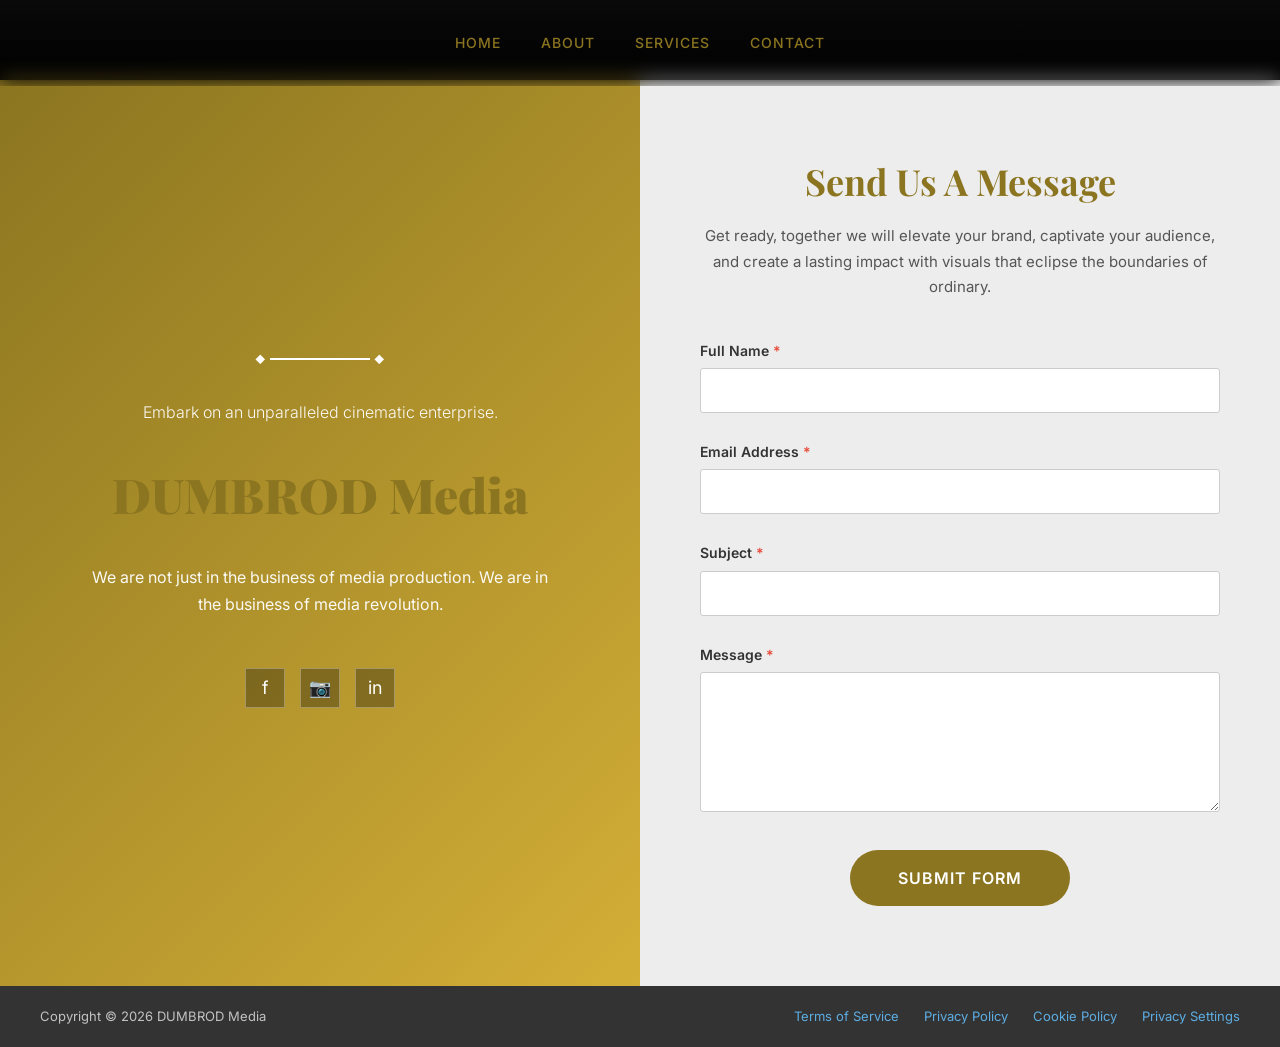
==== contact.html @ 24a49b43 "Add video carousel section" ====
<!DOCTYPE html>
<html lang="en">
<head>
    <meta charset="UTF-8">
    <meta name="viewport" content="width=device-width, initial-scale=1.0">
    <title>Contact Us - DUMBROD Media</title>
    <link rel="stylesheet" href="styles.css">
    <link rel="stylesheet" href="contact-styles.css">
    <link rel="preconnect" href="https://fonts.googleapis.com">
    <link rel="preconnect" href="https://fonts.gstatic.com" crossorigin>
    <link href="https://fonts.googleapis.com/css2?family=Inter:wght@300;400;600;700;900&family=Playfair+Display:wght@700;900&display=swap" rel="stylesheet">
</head>
<body>
    <!-- Navigation -->
    <nav class="navbar">
        <ul class="nav-links">
            <li><a href="index.html">Home</a></li>
            <li><a href="index.html#about">About</a></li>
            <li><a href="index.html#services">Services</a></li>
            <li><a href="contact.html">Contact</a></li>
        </ul>
    </nav>

    <!-- Contact Split Layout -->
    <div class="contact-page-wrapper">
        <div class="contact-columns">
            <!-- Left Column - Branding -->
            <div class="contact-left-column">
                <div class="left-content">
                    <div class="ornamental-divider"></div>
                    
                    <p class="tagline-text">Embark on an unparalleled cinematic enterprise.</p>
                    
                    <h1 class="company-name">DUMBROD Media</h1>
                    
                    <p class="mission-statement">We are not just in the business of media production. We are in the business of media revolution.</p>
                    
                    <div class="social-icons-row">
                        <a href="#" class="social-box">f</a>
                        <a href="https://www.instagram.com/dumbrodmedia/" target="_blank" class="social-box">📷</a>
                        <a href="#" class="social-box">in</a>
                    </div>
                </div>
            </div>
            
            <!-- Right Column - Form -->
            <div class="contact-right-column">
                <div class="right-content">
                    <h2 class="form-heading">Send Us A Message</h2>
                    
                    <p class="form-description">Get ready, together we will elevate your brand, captivate your audience, and create a lasting impact with visuals that eclipse the boundaries of ordinary.</p>
                    
                    <form class="contact-form-main" id="contactForm" action="https://formspree.io/f/xwvngebv" method="POST">
                        <div class="field-wrapper">
                            <label for="fullname">Full Name <span class="asterisk">*</span></label>
                            <input type="text" id="fullname" name="name" required>
                        </div>
                        
                        <div class="field-wrapper">
                            <label for="email">Email Address <span class="asterisk">*</span></label>
                            <input type="email" id="email" name="email" required>
                        </div>
                        
                        <div class="field-wrapper">
                            <label for="subject">Subject <span class="asterisk">*</span></label>
                            <input type="text" id="subject" name="subject" required>
                        </div>
                        
                        <div class="field-wrapper">
                            <label for="message">Message <span class="asterisk">*</span></label>
                            <textarea id="message" name="message" rows="6" required></textarea>
                        </div>
                        
                        <button type="submit" class="submit-btn" style="background: #8b7520; color: #ffffff;">SUBMIT FORM</button>
                        <div class="form-status" id="formStatus"></div>
                    </form>
                </div>
            </div>
        </div>
        
        <!-- Footer -->
        <footer class="page-footer">
            <div class="footer-content">
                <p class="copyright-text">Copyright © 2026 DUMBROD Media</p>
                <div class="footer-nav">
                    <a href="#">Terms of Service</a>
                    <a href="#">Privacy Policy</a>
                    <a href="#">Cookie Policy</a>
                    <a href="#">Privacy Settings</a>
                </div>
            </div>
        </footer>
    </div>

    <script>
        const form = document.getElementById('contactForm');
        const formStatus = document.getElementById('formStatus');

        form.addEventListener('submit', async (e) => {
            e.preventDefault();
            
            const submitBtn = form.querySelector('.submit-btn');
            submitBtn.disabled = true;
            submitBtn.textContent = 'SENDING...';
            
            const formData = new FormData(form);
            
            try {
                const response = await fetch(form.action, {
                    method: 'POST',
                    body: formData,
                    headers: {
                        'Accept': 'application/json'
                    }
                });
                
                if (response.ok) {
                    formStatus.textContent = 'Message sent successfully! We\'ll be in touch soon.';
                    formStatus.className = 'form-status success';
                    form.reset();
                } else {
                    throw new Error('Form submission failed');
                }
            } catch (error) {
                formStatus.textContent = 'Oops! Please email us directly at theleavesinthetrees@gmail.com';
                formStatus.className = 'form-status error';
            } finally {
                submitBtn.disabled = false;
                submitBtn.textContent = 'SUBMIT FORM';
            }
        });

        const navbar = document.querySelector('.navbar');
        window.addEventListener('scroll', () => {
            if (window.scrollY > 50) {
                navbar.style.background = 'rgba(10, 10, 10, 0.95)';
            } else {
                navbar.style.background = 'linear-gradient(180deg, rgba(10,10,10,0.9) 0%, rgba(10,10,10,0) 100%)';
            }
        });
    </script>
</body>
</html>
---- styles.css ----
/* Reset and Base Styles */
* {
    margin: 0;
    padding: 0;
    box-sizing: border-box;
}

:root {
    --primary-color: #000000;
    --accent-color: #8b7520; /* Deep 24k gold - unified across site */
    --accent-darker: #8b7520; /* Deep 24k gold for buttons */
    --accent-hover: #d4af37; /* Lighter gold for hover states */
    --text-color: #ffffff; /* White */
    --text-secondary: #ffffff; /* White for subtitles */
    --bg-dark: #000000;
    --bg-darker: #000000;
    --spacing-xl: 120px;
    --spacing-lg: 80px;
    --spacing-md: 40px;
}

html {
    scroll-behavior: smooth;
}

body {
    font-family: 'Inter', -apple-system, BlinkMacSystemFont, 'Segoe UI', sans-serif;
    background: var(--bg-dark);
    color: var(--text-color);
    line-height: 1.6;
    overflow-x: hidden;
}

.container {
    max-width: 1200px;
    margin: 0 auto;
    padding: 0 40px;
}

/* Navigation */
.navbar {
    position: fixed;
    top: 0;
    left: 0;
    right: 0;
    display: flex;
    justify-content: center;
    align-items: center;
    padding: 30px 60px;
    z-index: 1000;
    background: linear-gradient(180deg, rgba(10,10,10,0.9) 0%, rgba(10,10,10,0) 100%);
    backdrop-filter: blur(10px);
}

.logo {
    font-size: 24px;
    font-weight: 900;
    letter-spacing: 2px;
    color: var(--text-color);
    display: flex;
    align-items: center;
}

.logo-video {
    height: 60px;
    width: auto;
    display: block;
    object-fit: contain;
    max-width: 150px;
}

/* Fallback if video doesn't load */
.logo:has(.logo-video:not([src])) {
    font-size: 24px;
}

.nav-links {
    display: flex;
    gap: 40px;
    list-style: none;
}

.nav-links a {
    color: var(--accent-color); /* Gold */
    text-decoration: none;
    font-weight: 500;
    font-size: 14px;
    letter-spacing: 1px;
    text-transform: uppercase;
    transition: color 0.3s ease;
}

.nav-links a:hover {
    color: #ffffff; /* White on hover */
}

/* Hero Section */
.hero {
    height: 100vh;
    display: flex;
    flex-direction: column;
    justify-content: center;
    align-items: center;
    position: relative;
    background: #000000;
    overflow: hidden;
}

.hero::before {
    content: '';
    position: absolute;
    width: 500px;
    height: 500px;
    background: radial-gradient(circle, rgba(255,107,53,0.15) 0%, transparent 70%);
    border-radius: 50%;
    top: -200px;
    right: -200px;
    animation: pulse 8s ease-in-out infinite;
}

@keyframes pulse {
    0%, 100% { transform: scale(1); opacity: 0.5; }
    50% { transform: scale(1.2); opacity: 0.8; }
}

.hero-content {
    text-align: center;
    z-index: 2;
    animation: fadeInUp 1s ease-out;
}

.hero-logo {
    margin-bottom: 40px;
    display: flex;
    justify-content: center;
    align-items: center;
}

.hero-logo {
    margin-bottom: 40px;
    display: flex;
    justify-content: center;
    align-items: center;
}

.hero-logo-video {
    max-width: 800px;
    width: 100%;
    height: auto;
    display: block;
}

@media (max-width: 768px) {
    .hero-logo-video {
        max-width: 560px;
    }
}

@keyframes fadeInUp {
    from {
        opacity: 0;
        transform: translateY(30px);
    }
    to {
        opacity: 1;
        transform: translateY(0);
    }
}

.hero-title {
    font-size: clamp(48px, 8vw, 96px);
    font-weight: 900;
    line-height: 1.1;
    margin-bottom: 20px;
    display: flex;
    flex-direction: column;
    gap: 10px;
}

.hero-title .line {
    display: block;
}

.hero-title .highlight {
    background: linear-gradient(90deg, var(--accent-color), #ff8c5a);
    -webkit-background-clip: text;
    -webkit-text-fill-color: transparent;
    background-clip: text;
}

.hero-subtitle {
    font-size: clamp(16px, 2vw, 20px);
    color: var(--text-secondary);
    margin-bottom: 40px;
    font-weight: 300;
    letter-spacing: 2px;
}

.cta-button {
    display: inline-block;
    padding: 18px 48px;
    background: var(--accent-darker);
    color: var(--text-color);
    text-decoration: none;
    font-weight: 600;
    font-size: 16px;
    letter-spacing: 1px;
    border-radius: 50px;
    transition: all 0.3s ease;
    text-transform: uppercase;
}

.cta-button:hover {
    background: var(--accent-hover); /* Lighter gold on hover */
    transform: translateY(-2px);
    box-shadow: 0 10px 30px rgba(212,175,55,0.3);
}

.scroll-indicator {
    position: absolute;
    bottom: 40px;
    display: flex;
    flex-direction: column;
    align-items: center;
    gap: 10px;
    color: var(--text-secondary);
    font-size: 12px;
    letter-spacing: 2px;
    text-transform: uppercase;
}

.scroll-line {
    width: 1px;
    height: 40px;
    background: linear-gradient(180deg, var(--text-secondary) 0%, transparent 100%);
    animation: scrollLine 2s ease-in-out infinite;
}

@keyframes scrollLine {
    0%, 100% { transform: translateY(0); opacity: 1; }
    50% { transform: translateY(10px); opacity: 0.3; }
}

/* Sections */
.section {
    padding: var(--spacing-xl) 0;
    position: relative;
}

.section-title {
    font-size: clamp(40px, 6vw, 64px);
    font-weight: 900;
    margin-bottom: 40px;
    line-height: 1.2;
    color: var(--accent-color); /* Gold */
}

.section-subtitle {
    font-size: 20px;
    color: var(--text-secondary);
    margin-bottom: 60px;
    font-weight: 300;
}

/* What We Do Section */
.what-we-do {
    background: var(--bg-darker);
}

.content-text {
    max-width: 800px;
    margin: 0 auto;
}

.content-text p {
    font-size: 18px;
    line-height: 1.8;
    margin-bottom: 24px;
    color: var(--text-secondary);
}

.content-text .lead {
    font-size: 24px;
    font-weight: 600;
    color: var(--text-color);
    line-height: 1.6;
}

/* Beyond The Lens */
.beyond-lens {
    background: var(--bg-dark);
}

.split-content {
    display: grid;
    grid-template-columns: 1fr 1fr;
    gap: 80px;
    align-items: center;
}

.split-image .image-placeholder {
    width: 100%;
    height: 500px;
    background: linear-gradient(135deg, rgba(255,107,53,0.1) 0%, rgba(255,107,53,0.05) 100%);
    border-radius: 20px;
    position: relative;
    overflow: hidden;
}

.split-image .image-placeholder::after {
    content: '🎬';
    position: absolute;
    top: 50%;
    left: 50%;
    transform: translate(-50%, -50%);
    font-size: 80px;
    opacity: 0.3;
}

.beyond-image {
    width: 100%;
    height: 500px;
    object-fit: cover;
    border-radius: 20px;
    display: block;
}

.split-text p {
    font-size: 18px;
    line-height: 1.8;
    margin-bottom: 20px;
    color: var(--text-secondary);
}

.split-text .emphasis {
    color: var(--text-color);
    font-weight: 600;
    font-size: 20px;
}

/* Services Section */
.services {
    background: var(--bg-darker);
}

.services-grid {
    display: grid;
    grid-template-columns: repeat(auto-fit, minmax(280px, 1fr));
    gap: 30px;
    margin-top: 60px;
}

.service-card {
    background: rgba(255,255,255,0.03);
    padding: 40px;
    border-radius: 20px;
    border: 1px solid rgba(255,255,255,0.1);
    transition: all 0.3s ease;
    cursor: default;
}

.service-card-link {
    text-decoration: none;
    display: block;
    cursor: pointer;
}

.service-card:hover {
    background: rgba(255,107,53,0.05);
    border-color: rgba(255,107,53,0.3);
    transform: translateY(-5px);
}

.service-card-link:hover {
    background: rgba(212,175,55,0.08);
    border-color: var(--accent-color);
}

.service-icon {
    font-size: 48px;
    margin-bottom: 20px;
}

.service-card h3 {
    font-size: 24px;
    font-weight: 700;
    margin-bottom: 15px;
    color: var(--text-color);
}

.service-card p {
    font-size: 16px;
    line-height: 1.6;
    color: var(--text-secondary);
}

/* About Section */
.about {
    background: var(--bg-dark);
    text-align: center;
}

.about-content {
    max-width: 800px;
    margin: 0 auto;
}

.about-tagline {
    font-size: 20px;
    color: var(--text-secondary);
    margin-bottom: 60px;
}

.emphasis.large {
    font-size: 32px;
    line-height: 1.4;
    margin-bottom: 20px;
    font-weight: 300;
}

.highlight-text {
    color: var(--accent-color);
    font-weight: 700;
}

/* Contact Section */
.contact {
    background: var(--bg-darker);
    text-align: center;
}

.contact-subtitle {
    font-size: 24px;
    color: var(--text-secondary);
    margin-bottom: 60px;
}

.contact-info {
    display: flex;
    flex-direction: column;
    align-items: center;
    gap: 30px;
}

.contact-button {
    display: inline-block;
    padding: 20px 60px;
    background: var(--accent-darker);
    color: var(--text-color);
    text-decoration: none;
    font-weight: 600;
    font-size: 18px;
    letter-spacing: 1px;
    border-radius: 50px;
    transition: all 0.3s ease;
}

.contact-button:hover {
    background: var(--accent-hover);
    transform: translateY(-2px);
    box-shadow: 0 15px 40px rgba(212,175,55,0.4);
}

.location {
    font-size: 16px;
    color: var(--text-secondary);
    letter-spacing: 2px;
    text-transform: uppercase;
}

/* Footer */
.footer {
    background: var(--bg-darker);
    padding: 40px 0;
    text-align: center;
    border-top: 1px solid rgba(255,255,255,0.05);
}

.footer p {
    color: var(--text-secondary);
    font-size: 14px;
}

/* Animations */
.fade-in {
    opacity: 0;
    transform: translateY(30px);
    transition: opacity 0.8s ease, transform 0.8s ease;
}

.fade-in.visible {
    opacity: 1;
    transform: translateY(0);
}

/* Responsive Design */
@media (max-width: 768px) {
    :root {
        --spacing-xl: 80px;
        --spacing-lg: 60px;
    }
    
    .navbar {
        padding: 20px 30px;
    }
    
    .container {
        padding: 0 20px;
    }
    
    .nav-links {
        gap: 20px;
    }
    
    .split-content {
        grid-template-columns: 1fr;
        gap: 40px;
    }
    
    .services-grid {
        grid-template-columns: 1fr;
    }
    
    .hero-title {
        font-size: 48px;
    }
}

/* Contact Form Modal */
.modal {
    display: none;
    position: fixed;
    z-index: 2000;
    left: 0;
    top: 0;
    width: 100%;
    height: 100%;
    background: rgba(0, 0, 0, 0.9);
    backdrop-filter: blur(10px);
    animation: fadeIn 0.3s ease;
}

.modal.active {
    display: flex;
    justify-content: center;
    align-items: center;
}

.modal-content {
    background: #1a1a1a;
    border: 2px solid var(--accent-darker);
    border-radius: 10px;
    padding: 50px;
    max-width: 600px;
    width: 90%;
    position: relative;
    animation: slideUp 0.4s ease;
}

@keyframes slideUp {
    from {
        opacity: 0;
        transform: translateY(50px);
    }
    to {
        opacity: 1;
        transform: translateY(0);
    }
}

.modal-close {
    position: absolute;
    top: 20px;
    right: 25px;
    font-size: 32px;
    color: var(--text-secondary);
    cursor: pointer;
    transition: color 0.3s ease;
}

.modal-close:hover {
    color: var(--accent-color);
}

.modal h2 {
    font-size: 36px;
    font-weight: 900;
    color: var(--accent-darker);
    margin-bottom: 20px;
    text-align: center;
}

.modal-intro {
    font-size: 16px;
    line-height: 1.6;
    color: var(--text-secondary);
    text-align: center;
    margin-bottom: 30px;
    padding: 0 20px;
}

.contact-form {
    display: flex;
    flex-direction: column;
    gap: 20px;
}

.form-group {
    display: flex;
    flex-direction: column;
    gap: 8px;
}

.form-group label {
    font-size: 14px;
    color: var(--accent-color);
    font-weight: 600;
    letter-spacing: 1px;
    text-transform: uppercase;
}

.form-group input,
.form-group textarea {
    padding: 15px 20px;
    background: #000000;
    border: 2px solid #333;
    border-radius: 5px;
    color: var(--text-color);
    font-family: 'Inter', sans-serif;
    font-size: 16px;
    transition: border-color 0.3s ease;
}

.form-group input:focus,
.form-group textarea:focus {
    outline: none;
    border-color: var(--accent-darker);
}

.form-group textarea {
    min-height: 150px;
    resize: vertical;
}

.form-submit {
    padding: 18px 48px;
    background: var(--accent-darker);
    color: var(--text-color);
    border: none;
    font-weight: 600;
    font-size: 16px;
    letter-spacing: 1px;
    border-radius: 50px;
    cursor: pointer;
    transition: all 0.3s ease;
    text-transform: uppercase;
    margin-top: 10px;
}

.form-submit:hover {
    background: var(--accent-color);
    transform: translateY(-2px);
    box-shadow: 0 10px 30px rgba(139, 117, 32, 0.4);
}

.form-submit:disabled {
    opacity: 0.5;
    cursor: not-allowed;
}

.form-status {
    text-align: center;
    padding: 15px;
    border-radius: 5px;
    margin-top: 15px;
    display: none;
}

.form-status.success {
    display: block;
    background: rgba(76, 175, 80, 0.2);
    color: #4caf50;
    border: 1px solid #4caf50;
}

.form-status.error {
    display: block;
    background: rgba(244, 67, 54, 0.2);
    color: #f44336;
    border: 1px solid #f44336;
}

@media (max-width: 768px) {
    .modal-content {
        padding: 30px 20px;
    }
    
    .modal h2 {
        font-size: 28px;
    }
}


/* ========================================
   CONTACT PAGE - SPLIT LAYOUT
   ======================================== */

.contact-split-full {
    display: grid;
    grid-template-columns: 1fr 1fr;
    min-height: 100vh;
    padding-top: 80px;
}

/* Left Side - Black with Gold accents */
.contact-left {
    background: var(--bg-dark);
    display: flex;
    align-items: center;
    justify-content: center;
    padding: 80px 60px;
    position: relative;
}

.contact-left-content {
    max-width: 500px;
    color: var(--text-color);
    text-align: center;
}

/* Arrow Divider */
.arrow-divider {
    margin-bottom: 60px;
    display: flex;
    align-items: center;
    justify-content: center;
    position: relative;
    height: 2px;
}

.arrow-line {
    width: 120px;
    height: 2px;
    background: var(--accent-color);
    position: relative;
}

.arrow-line::before,
.arrow-line::after {
    content: '';
    position: absolute;
    width: 0;
    height: 0;
    top: 50%;
}

.arrow-line::before {
    left: -8px;
    border-top: 6px solid transparent;
    border-bottom: 6px solid transparent;
    border-right: 8px solid var(--accent-color);
    transform: translateY(-50%);
}

.arrow-line::after {
    right: -8px;
    border-top: 6px solid transparent;
    border-bottom: 6px solid transparent;
    border-left: 8px solid var(--accent-color);
    transform: translateY(-50%);
}

/* Text Styles */
.embark-text {
    font-size: 18px;
    line-height: 1.6;
    color: rgba(255, 255, 255, 0.8);
    margin-bottom: 40px;
    font-weight: 300;
}

.brand-title {
    font-size: 52px;
    font-weight: 900;
    color: var(--text-color);
    margin-bottom: 40px;
    letter-spacing: 2px;
}

.revolution-text {
    font-size: 16px;
    line-height: 1.8;
    color: rgba(255, 255, 255, 0.9);
    margin-bottom: 50px;
    font-weight: 400;
}

/* Social Icons */
.social-icons {
    display: flex;
    gap: 20px;
    justify-content: center;
}

.social-icon {
    width: 45px;
    height: 45px;
    background: rgba(255, 255, 255, 0.1);
    color: var(--text-color);
    display: flex;
    align-items: center;
    justify-content: center;
    border-radius: 5px;
    text-decoration: none;
    font-size: 20px;
    transition: all 0.3s ease;
    border: 1px solid rgba(255, 255, 255, 0.2);
}

.social-icon:hover {
    background: var(--accent-darker);
    border-color: var(--accent-color);
    transform: translateY(-3px);
}

/* Right Side - Light gray with form */
.contact-right {
    background: #f5f5f5;
    display: flex;
    align-items: center;
    justify-content: center;
    padding: 80px 60px;
}

.contact-right-content {
    max-width: 600px;
    width: 100%;
}

.form-title {
    font-size: 48px;
    font-weight: 700;
    color: #000000;
    margin-bottom: 20px;
}

.form-intro {
    font-size: 16px;
    line-height: 1.7;
    color: #555555;
    margin-bottom: 40px;
}

/* Contact Form */
.main-contact-form {
    display: flex;
    flex-direction: column;
    gap: 25px;
}

.form-field {
    display: flex;
    flex-direction: column;
    gap: 8px;
}

.form-field label {
    font-size: 14px;
    color: #333333;
    font-weight: 600;
}

.required {
    color: #e74c3c;
}

.form-field input,
.form-field textarea {
    padding: 15px 20px;
    background: #ffffff;
    border: 1px solid #dddddd;
    border-radius: 5px;
    color: #333333;
    font-family: 'Inter', sans-serif;
    font-size: 15px;
    transition: all 0.3s ease;
}

.form-field input:focus,
.form-field textarea:focus {
    outline: none;
    border-color: var(--accent-darker);
    box-shadow: 0 0 0 3px rgba(139, 117, 32, 0.1);
}

.form-field textarea {
    resize: vertical;
}

.submit-button {
    padding: 18px 50px;
    background: transparent;
    color: var(--accent-darker);
    border: 2px solid var(--accent-darker);
    font-weight: 600;
    font-size: 14px;
    letter-spacing: 1px;
    border-radius: 5px;
    cursor: pointer;
    transition: all 0.3s ease;
    text-transform: uppercase;
    align-self: flex-start;
}

.submit-button:hover {
    background: var(--accent-darker);
    color: #ffffff;
    transform: translateY(-2px);
    box-shadow: 0 5px 15px rgba(139, 117, 32, 0.3);
}

.submit-button:disabled {
    opacity: 0.5;
    cursor: not-allowed;
}

/* Footer */
.contact-footer {
    background: #2c2c2c;
    padding: 30px 0;
    color: #ffffff;
}

.footer-container {
    max-width: 1200px;
    margin: 0 auto;
    padding: 0 40px;
    display: flex;
    justify-content: space-between;
    align-items: center;
    flex-wrap: wrap;
    gap: 20px;
}

.footer-copyright {
    font-size: 14px;
    color: rgba(255, 255, 255, 0.7);
}

.footer-links {
    display: flex;
    gap: 30px;
    flex-wrap: wrap;
}

.footer-links a {
    font-size: 14px;
    color: rgba(255, 255, 255, 0.7);
    text-decoration: none;
    transition: color 0.3s ease;
}

.footer-links a:hover {
    color: var(--accent-color);
}

/* Responsive */
@media (max-width: 968px) {
    .contact-split-full {
        grid-template-columns: 1fr;
        padding-top: 60px;
    }
    
    .contact-left,
    .contact-right {
        padding: 60px 30px;
    }
    
    .brand-title {
        font-size: 38px;
    }
    
    .form-title {
        font-size: 36px;
    }
    
    .footer-container {
        flex-direction: column;
        text-align: center;
    }
    
    .footer-links {
        justify-content: center;
    }
}

@media (max-width: 480px) {
    .contact-left,
    .contact-right {
        padding: 40px 20px;
    }
    
    .brand-title {
        font-size: 32px;
    }
    
    .form-title {
        font-size: 28px;
    }
    
    .submit-button {
        width: 100%;
    }
}

/* Video Carousel Section */
.work-carousel {
    background: #000;
    padding: 100px 0;
    overflow: hidden;
}

.carousel-wrapper {
    position: relative;
    margin: 60px 0;
    padding: 0 60px;
}

.carousel-container {
    overflow: hidden;
    width: 100%;
}

.carousel-track {
    display: flex;
    transition: transform 0.5s ease-in-out;
    gap: 30px;
}

.carousel-slide {
    min-width: calc(33.333% - 20px);
    flex-shrink: 0;
}

.video-card {
    cursor: pointer;
    transition: transform 0.3s ease;
}

.video-card:hover {
    transform: translateY(-10px);
}

.video-thumbnail {
    position: relative;
    width: 100%;
    padding-bottom: 56.25%; /* 16:9 aspect ratio */
    background: linear-gradient(135deg, #1a1a1a 0%, #0a0a0a 100%);
    border-radius: 12px;
    overflow: hidden;
    margin-bottom: 20px;
}

.video-placeholder {
    position: absolute;
    top: 0;
    left: 0;
    width: 100%;
    height: 100%;
    display: flex;
    align-items: center;
    justify-content: center;
    background: linear-gradient(135deg, #2a2a2a 0%, #1a1a1a 100%);
}

.video-placeholder svg {
    opacity: 0.3;
    transition: opacity 0.3s ease, transform 0.3s ease;
}

.video-card:hover .video-placeholder svg {
    opacity: 0.8;
    transform: scale(1.2);
}

.video-title {
    font-size: 1.5rem;
    font-weight: 700;
    color: #fff;
    margin-bottom: 8px;
}

.video-description {
    font-size: 1rem;
    color: #999;
    font-weight: 400;
}

.carousel-btn {
    position: absolute;
    top: 50%;
    transform: translateY(-50%);
    background: rgba(255, 255, 255, 0.1);
    border: 2px solid rgba(255, 255, 255, 0.2);
    color: #fff;
    width: 50px;
    height: 50px;
    border-radius: 50%;
    display: flex;
    align-items: center;
    justify-content: center;
    cursor: pointer;
    transition: all 0.3s ease;
    z-index: 10;
}

.carousel-btn:hover {
    background: rgba(255, 255, 255, 0.2);
    border-color: rgba(255, 255, 255, 0.4);
    transform: translateY(-50%) scale(1.1);
}

.carousel-btn-prev {
    left: 0;
}

.carousel-btn-next {
    right: 0;
}

.carousel-dots {
    display: flex;
    justify-content: center;
    gap: 10px;
    margin-top: 40px;
}

.carousel-dot {
    width: 12px;
    height: 12px;
    border-radius: 50%;
    background: rgba(255, 255, 255, 0.3);
    cursor: pointer;
    transition: all 0.3s ease;
}

.carousel-dot.active {
    background: #fff;
    transform: scale(1.2);
}

/* Responsive */
@media (max-width: 1024px) {
    .carousel-slide {
        min-width: calc(50% - 15px);
    }
}

@media (max-width: 768px) {
    .carousel-slide {
        min-width: 100%;
    }
    
    .carousel-wrapper {
        padding: 0 50px;
    }
    
    .carousel-btn {
        width: 40px;
        height: 40px;
    }
    
    .video-title {
        font-size: 1.25rem;
    }
}
---- contact-styles.css ----
/* Contact Page Specific Styles */

.contact-page-wrapper {
    padding-top: 80px;
    min-height: 100vh;
    display: flex;
    flex-direction: column;
}

.contact-columns {
    display: grid;
    grid-template-columns: 1fr 1fr;
    flex: 1;
    min-height: calc(100vh - 80px - 60px);
}

/* LEFT COLUMN - Branding with Gold Background */
.contact-left-column {
    background: linear-gradient(135deg, var(--accent-color) 0%, var(--accent-hover) 100%);
    display: flex;
    align-items: center;
    justify-content: center;
    padding: 80px 60px;
}

.left-content {
    max-width: 480px;
    text-align: center;
    color: #ffffff;
}

/* Ornamental Divider */
.ornamental-divider {
    width: 100px;
    height: 2px;
    background: #ffffff;
    margin: 0 auto 40px;
    position: relative;
}

.ornamental-divider::before,
.ornamental-divider::after {
    content: '◆';
    position: absolute;
    top: 50%;
    transform: translateY(-50%);
    font-size: 10px;
    color: #ffffff;
}

.ornamental-divider::before {
    left: -15px;
}

.ornamental-divider::after {
    right: -15px;
}

.tagline-text {
    font-size: 16px;
    font-weight: 300;
    line-height: 1.6;
    margin-bottom: 40px;
    color: rgba(255, 255, 255, 0.95);
}

.company-name {
    font-family: 'Playfair Display', Georgia, serif;
    font-size: 48px;
    font-weight: 900;
    line-height: 1.2;
    margin-bottom: 40px;
    color: var(--accent-color);
}

.mission-statement {
    font-size: 16px;
    font-weight: 400;
    line-height: 1.7;
    margin-bottom: 50px;
    color: rgba(255, 255, 255, 0.95);
}

.social-icons-row {
    display: flex;
    gap: 15px;
    justify-content: center;
}

.social-box {
    width: 40px;
    height: 40px;
    background: rgba(0, 0, 0, 0.3);
    color: #ffffff;
    display: flex;
    align-items: center;
    justify-content: center;
    text-decoration: none;
    font-size: 18px;
    transition: all 0.3s ease;
    border: 1px solid rgba(255, 255, 255, 0.3);
}

.social-box:hover {
    background: rgba(0, 0, 0, 0.5);
    transform: translateY(-3px);
}

/* RIGHT COLUMN - Form with Light Gray Background */
.contact-right-column {
    background: #EDEDED;
    display: flex;
    align-items: center;
    justify-content: center;
    padding: 80px 60px;
}

.right-content {
    max-width: 550px;
    width: 100%;
}

.form-heading {
    font-family: 'Playfair Display', Georgia, serif;
    font-size: 36px;
    font-weight: 700;
    color: var(--accent-color);
    text-align: center;
    margin-bottom: 20px;
    line-height: 1.2;
}

.form-description {
    font-size: 15px;
    line-height: 1.7;
    color: #555555;
    text-align: center;
    margin-bottom: 40px;
}

/* FORM FIELDS - Much Larger */
.contact-form-main {
    display: flex;
    flex-direction: column;
    gap: 28px;
}

.field-wrapper {
    display: flex;
    flex-direction: column;
    gap: 6px;
}

.field-wrapper label {
    font-size: 14px;
    font-weight: 600;
    color: #333333;
    text-align: left;
}

.asterisk {
    color: #e74c3c;
}

.field-wrapper input {
    height: 45px;
    width: 100%;
    padding: 0 18px;
    background: #ffffff;
    border: 1px solid #cccccc;
    border-radius: 3px;
    font-family: 'Inter', sans-serif;
    font-size: 15px;
    color: #333333;
    transition: border-color 0.3s ease;
}

.field-wrapper textarea {
    height: 140px;
    width: 100%;
    padding: 14px 18px;
    background: #ffffff;
    border: 1px solid #cccccc;
    border-radius: 3px;
    font-family: 'Inter', sans-serif;
    font-size: 15px;
    color: #333333;
    resize: vertical;
    transition: border-color 0.3s ease;
}

.field-wrapper input:focus,
.field-wrapper textarea:focus {
    outline: none;
    border-color: var(--accent-darker);
}

/* Submit Button - Exact Match to Homepage "Start Your Story" Button */
.submit-btn {
    align-self: center;
    display: inline-block;
    padding: 18px 48px;
    background: #8b7520 !important; /* Deep 24k gold - force override */
    color: #ffffff !important;
    border: none;
    border-radius: 50px;
    font-family: 'Inter', sans-serif;
    font-size: 16px;
    font-weight: 600;
    letter-spacing: 1px;
    text-transform: uppercase;
    cursor: pointer;
    transition: all 0.3s ease;
    margin-top: 10px;
}

.submit-btn:hover {
    background: var(--accent-hover) !important; /* Lighter gold on hover */
    color: #ffffff !important;
    transform: translateY(-2px);
    box-shadow: 0 10px 30px rgba(212, 175, 55, 0.3);
}

.submit-btn:disabled {
    opacity: 0.5;
    cursor: not-allowed;
}

.form-status {
    text-align: center;
    padding: 12px;
    border-radius: 4px;
    margin-top: 15px;
    font-size: 14px;
    display: none;
}

.form-status.success {
    display: block;
    background: rgba(76, 175, 80, 0.1);
    color: #2e7d32;
    border: 1px solid #4caf50;
}

.form-status.error {
    display: block;
    background: rgba(244, 67, 54, 0.1);
    color: #c62828;
    border: 1px solid #f44336;
}

/* FOOTER */
.page-footer {
    background: #333333;
    padding: 20px 0;
}

.footer-content {
    max-width: 1400px;
    margin: 0 auto;
    padding: 0 40px;
    display: flex;
    justify-content: space-between;
    align-items: center;
}

.copyright-text {
    font-size: 13px;
    color: rgba(255, 255, 255, 0.7);
}

.footer-nav {
    display: flex;
    gap: 25px;
}

.footer-nav a {
    font-size: 13px;
    color: #5dade2;
    text-decoration: none;
    transition: color 0.3s ease;
}

.footer-nav a:hover {
    color: var(--accent-color);
}

/* RESPONSIVE */
@media (max-width: 968px) {
    .contact-columns {
        grid-template-columns: 1fr;
    }
    
    .contact-left-column,
    .contact-right-column {
        padding: 60px 40px;
    }
    
    .company-name {
        font-size: 38px;
    }
    
    .form-heading {
        font-size: 30px;
    }
    
    .footer-content {
        flex-direction: column;
        gap: 15px;
        text-align: center;
    }
    
    .footer-nav {
        flex-wrap: wrap;
        justify-content: center;
    }
}

@media (max-width: 480px) {
    .contact-left-column,
    .contact-right-column {
        padding: 40px 25px;
    }
    
    .company-name {
        font-size: 32px;
    }
    
    .form-heading {
        font-size: 26px;
    }
    
    .right-content {
        max-width: 100%;
    }
}
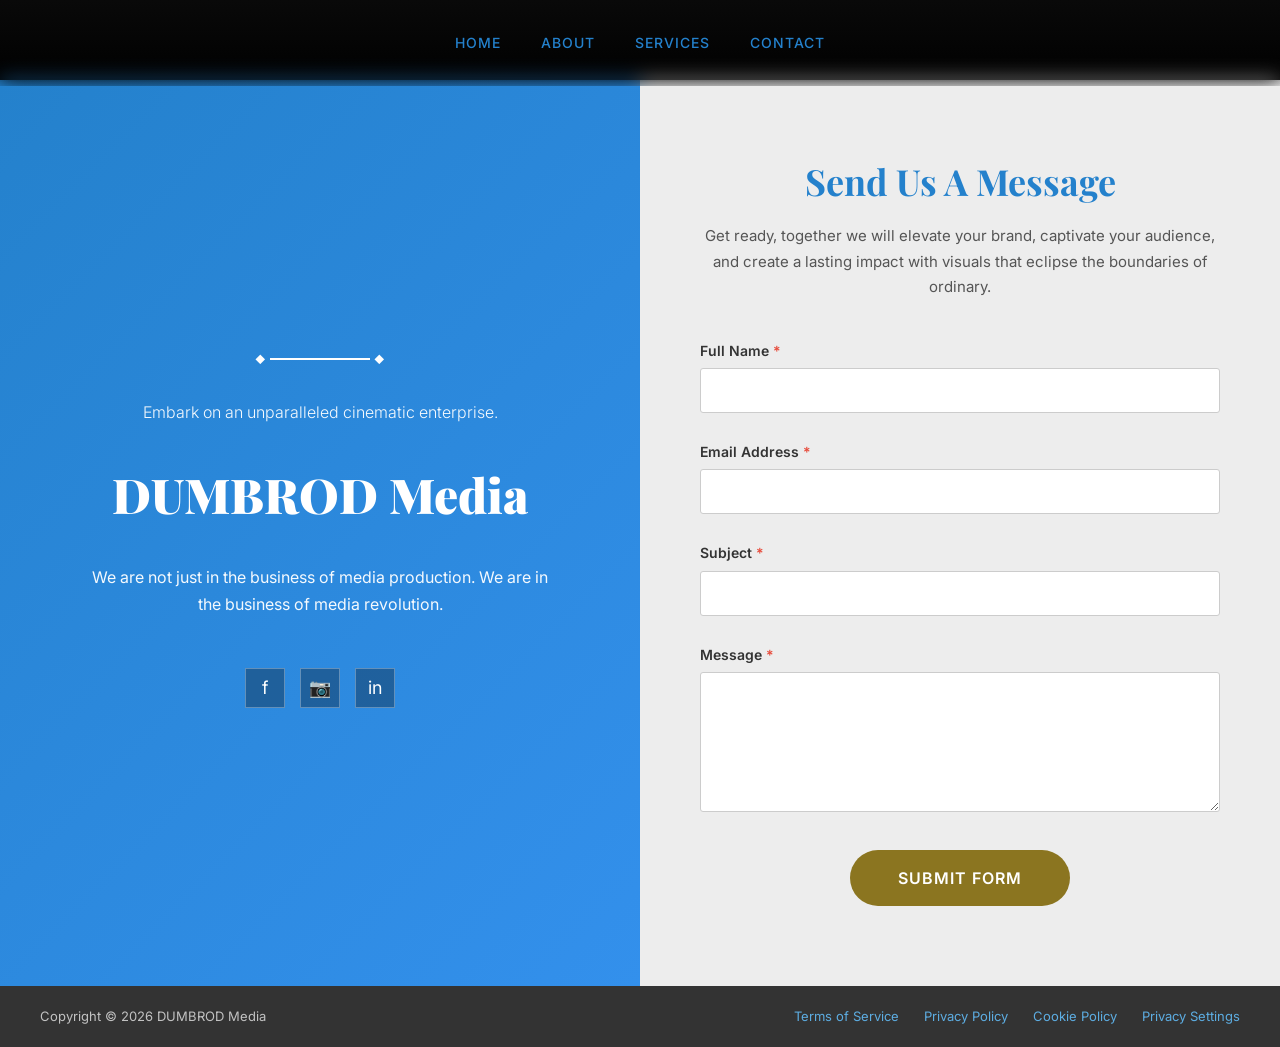
==== commit 6472ef42: "Change submit button to darker blue and DUMBROD Media text to white" ====
--- a/contact.html
+++ b/contact.html
@@ -71,7 +71,7 @@
                             <textarea id="message" name="message" rows="6" required></textarea>
                         </div>
                         
-                        <button type="submit" class="submit-btn" style="background: #8b7520; color: #ffffff;">SUBMIT FORM</button>
+                        <button type="submit" class="submit-btn" style="background: #1565a0; color: #ffffff;">SUBMIT FORM</button>
                         <div class="form-status" id="formStatus"></div>
                     </form>
                 </div>
--- a/styles.css
+++ b/styles.css
@@ -7,9 +7,9 @@
 
 :root {
     --primary-color: #000000;
-    --accent-color: #8b7520; /* Deep 24k gold - unified across site */
-    --accent-darker: #8b7520; /* Deep 24k gold for buttons */
-    --accent-hover: #d4af37; /* Lighter gold for hover states */
+    --accent-color: #2481cc; /* Telegram link blue - unified across site */
+    --accent-darker: #2481cc; /* Telegram link blue for buttons */
+    --accent-hover: #3390ec; /* Lighter blue for hover states */
     --text-color: #ffffff; /* White */
     --text-secondary: #ffffff; /* White for subtitles */
     --bg-dark: #000000;
@@ -265,6 +265,7 @@
 /* What We Do Section */
 .what-we-do {
     background: var(--bg-darker);
+    padding-bottom: 40px; /* Reduce bottom spacing */
 }
 
 .content-text {
@@ -280,10 +281,10 @@
 }
 
 .content-text .lead {
-    font-size: 24px;
-    font-weight: 600;
-    color: var(--text-color);
-    line-height: 1.6;
+    font-size: 18px;
+    font-weight: 400;
+    color: var(--text-secondary);
+    line-height: 1.8;
 }
 
 /* Beyond The Lens */
@@ -341,19 +342,21 @@
 /* Services Section */
 .services {
     background: var(--bg-darker);
+    padding-top: 40px; /* Reduce top spacing */
+    padding-bottom: 60px; /* Reduce bottom spacing */
 }
 
 .services-grid {
     display: grid;
     grid-template-columns: repeat(auto-fit, minmax(280px, 1fr));
-    gap: 30px;
-    margin-top: 60px;
+    gap: 20px;
+    margin-top: 20px;
 }
 
 .service-card {
     background: rgba(255,255,255,0.03);
-    padding: 40px;
-    border-radius: 20px;
+    padding: 24px;
+    border-radius: 16px;
     border: 1px solid rgba(255,255,255,0.1);
     transition: all 0.3s ease;
     cursor: default;
@@ -376,15 +379,12 @@
     border-color: var(--accent-color);
 }
 
-.service-icon {
-    font-size: 48px;
-    margin-bottom: 20px;
-}
+/* Service icons removed for compact layout */
 
 .service-card h3 {
     font-size: 24px;
     font-weight: 700;
-    margin-bottom: 15px;
+    margin-bottom: 10px;
     color: var(--text-color);
 }
 
@@ -398,6 +398,7 @@
 .about {
     background: var(--bg-dark);
     text-align: center;
+    padding: 60px 0; /* Increased padding for content */
 }
 
 .about-content {
@@ -408,7 +409,7 @@
 .about-tagline {
     font-size: 20px;
     color: var(--text-secondary);
-    margin-bottom: 60px;
+    margin-bottom: 0;
 }
 
 .emphasis.large {
@@ -427,6 +428,7 @@
 .contact {
     background: var(--bg-darker);
     text-align: center;
+    padding-top: 60px; /* Reduce top spacing */
 }
 
 .contact-subtitle {
@@ -1016,7 +1018,7 @@
 /* Video Carousel Section */
 .work-carousel {
     background: #000;
-    padding: 100px 0;
+    padding: 40px 0 100px 0; /* Reduce top padding, keep bottom */
     overflow: hidden;
 }
 
@@ -1049,6 +1051,12 @@
 
 .video-card:hover {
     transform: translateY(-10px);
+}
+
+.video-card-link {
+    text-decoration: none;
+    color: inherit;
+    display: block;
 }
 
 .video-thumbnail {
@@ -1081,6 +1089,29 @@
 .video-card:hover .video-placeholder svg {
     opacity: 0.8;
     transform: scale(1.2);
+}
+
+.thumbnail-image {
+    position: absolute;
+    top: 0;
+    left: 0;
+    width: 100%;
+    height: 100%;
+    object-fit: cover;
+}
+
+.play-button-overlay {
+    position: absolute;
+    top: 50%;
+    left: 50%;
+    transform: translate(-50%, -50%);
+    transition: opacity 0.3s ease, transform 0.3s ease;
+    opacity: 0.7;
+}
+
+.video-card:hover .play-button-overlay {
+    opacity: 1;
+    transform: translate(-50%, -50%) scale(1.15);
 }
 
 .video-title {
@@ -1174,3 +1205,56 @@
         font-size: 1.25rem;
     }
 }
+
+/* Placeholder Video Cards */
+.placeholder-card {
+    cursor: default;
+}
+
+.placeholder-thumbnail {
+    position: relative;
+    width: 100%;
+    padding-bottom: 56.25%;
+    background: linear-gradient(135deg, #1a1a1a 0%, #2d2d2d 100%);
+    border-radius: 8px;
+    overflow: hidden;
+    display: flex;
+    align-items: center;
+    justify-content: center;
+}
+
+.placeholder-content {
+    position: absolute;
+    top: 50%;
+    left: 50%;
+    transform: translate(-50%, -50%);
+    text-align: center;
+    color: rgba(255, 255, 255, 0.4);
+}
+
+.placeholder-content p {
+    margin-top: 12px;
+    font-size: 1.2rem;
+    font-weight: 600;
+    color: rgba(255, 255, 255, 0.5);
+}
+
+.placeholder-card .video-title,
+.placeholder-card .video-description {
+    color: rgba(255, 255, 255, 0.5);
+}
+
+/* About Section Image */
+.about-image {
+    width: 100%;
+    height: 300px;
+    object-fit: cover;
+    object-position: top; /* Crop from bottom, keep top (face/hat) */
+    border-radius: 20px;
+    display: block;
+}
+
+/* About Section Text Alignment */
+.about .split-text {
+    text-align: left;
+}
--- a/contact-styles.css
+++ b/contact-styles.css
@@ -70,7 +70,7 @@
     font-weight: 900;
     line-height: 1.2;
     margin-bottom: 40px;
-    color: var(--accent-color);
+    color: #ffffff; /* White */
 }
 
 .mission-statement {
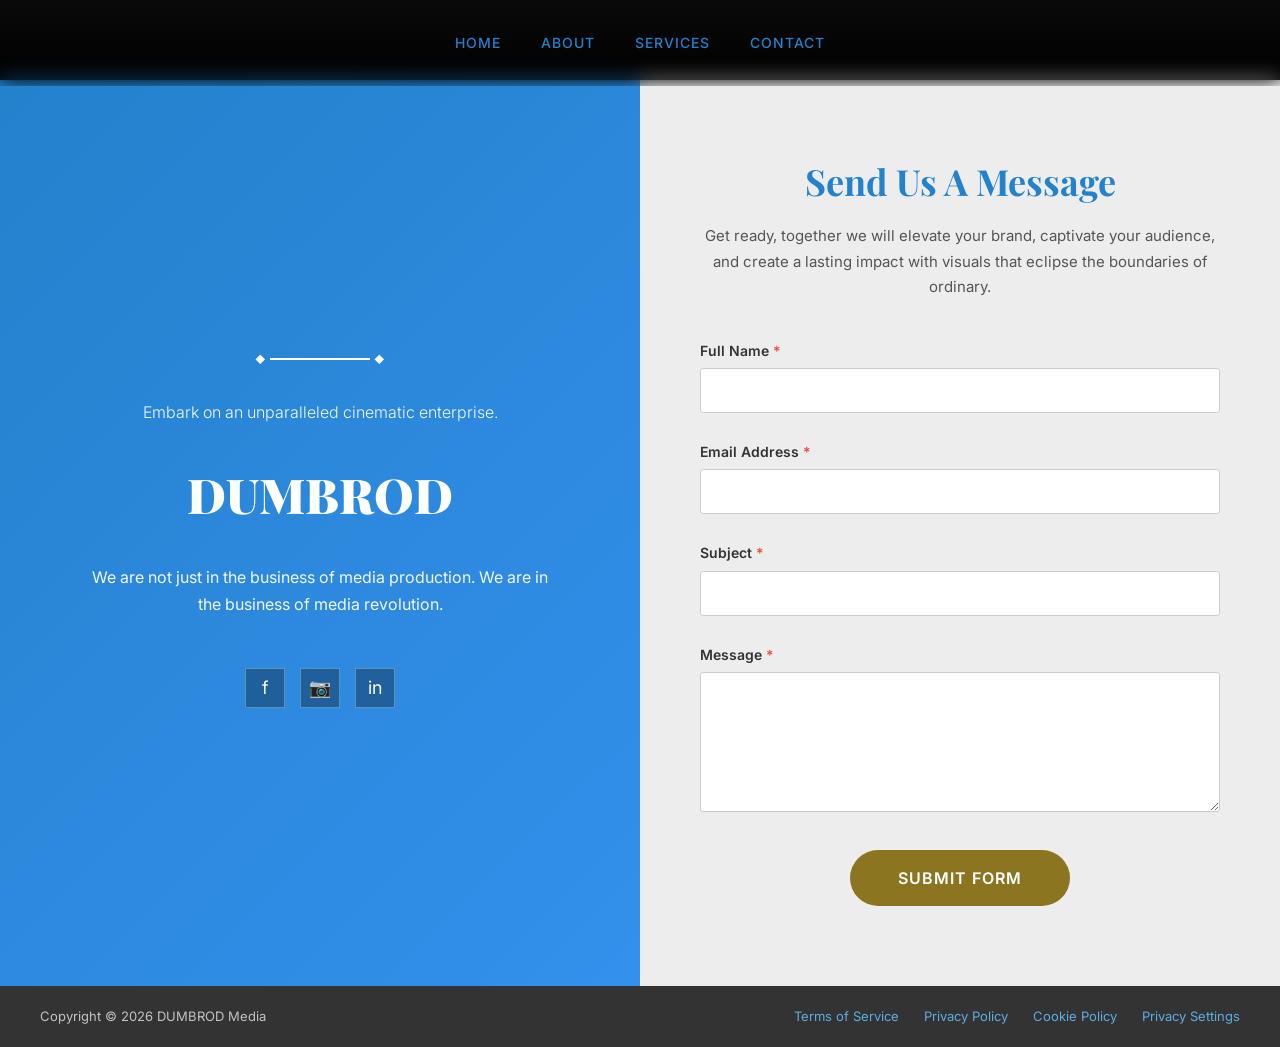
==== commit 5d703066: "Remove 'Media' from company name on contact page" ====
--- a/contact.html
+++ b/contact.html
@@ -31,7 +31,7 @@
                     
                     <p class="tagline-text">Embark on an unparalleled cinematic enterprise.</p>
                     
-                    <h1 class="company-name">DUMBROD Media</h1>
+                    <h1 class="company-name">DUMBROD</h1>
                     
                     <p class="mission-statement">We are not just in the business of media production. We are in the business of media revolution.</p>
                     
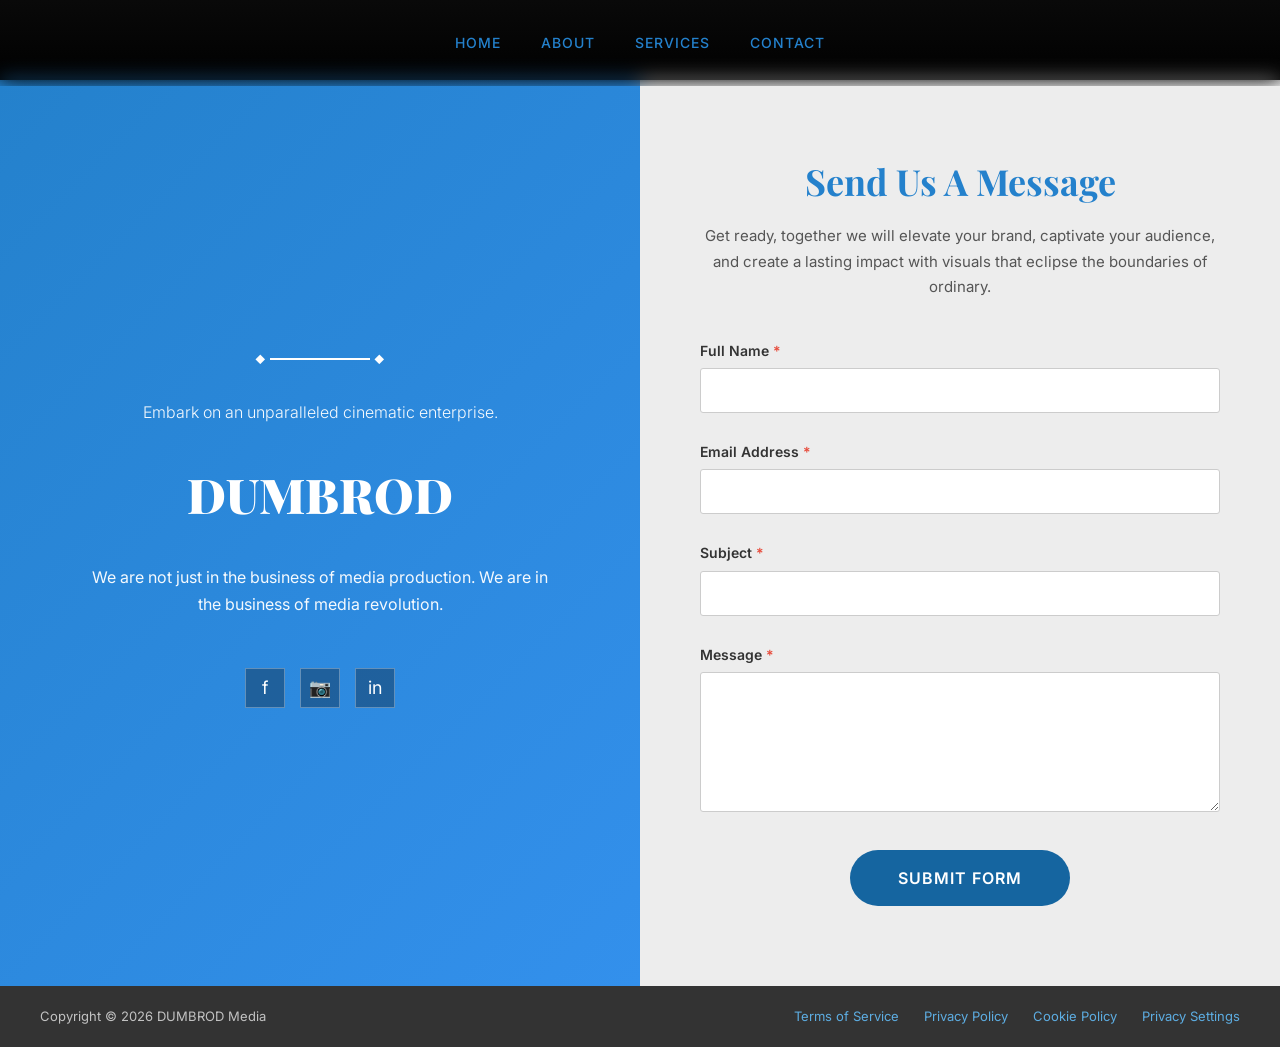
==== commit 160dc717: "Change submit button to darker blue with lighter blue hover effect" ====
--- a/contact.html
+++ b/contact.html
@@ -71,7 +71,7 @@
                             <textarea id="message" name="message" rows="6" required></textarea>
                         </div>
                         
-                        <button type="submit" class="submit-btn" style="background: #1565a0; color: #ffffff;">SUBMIT FORM</button>
+                        <button type="submit" class="submit-btn">SUBMIT FORM</button>
                         <div class="form-status" id="formStatus"></div>
                     </form>
                 </div>
--- a/contact-styles.css
+++ b/contact-styles.css
@@ -200,7 +200,7 @@
     align-self: center;
     display: inline-block;
     padding: 18px 48px;
-    background: #8b7520 !important; /* Deep 24k gold - force override */
+    background: #1565a0 !important; /* Darker blue */
     color: #ffffff !important;
     border: none;
     border-radius: 50px;
